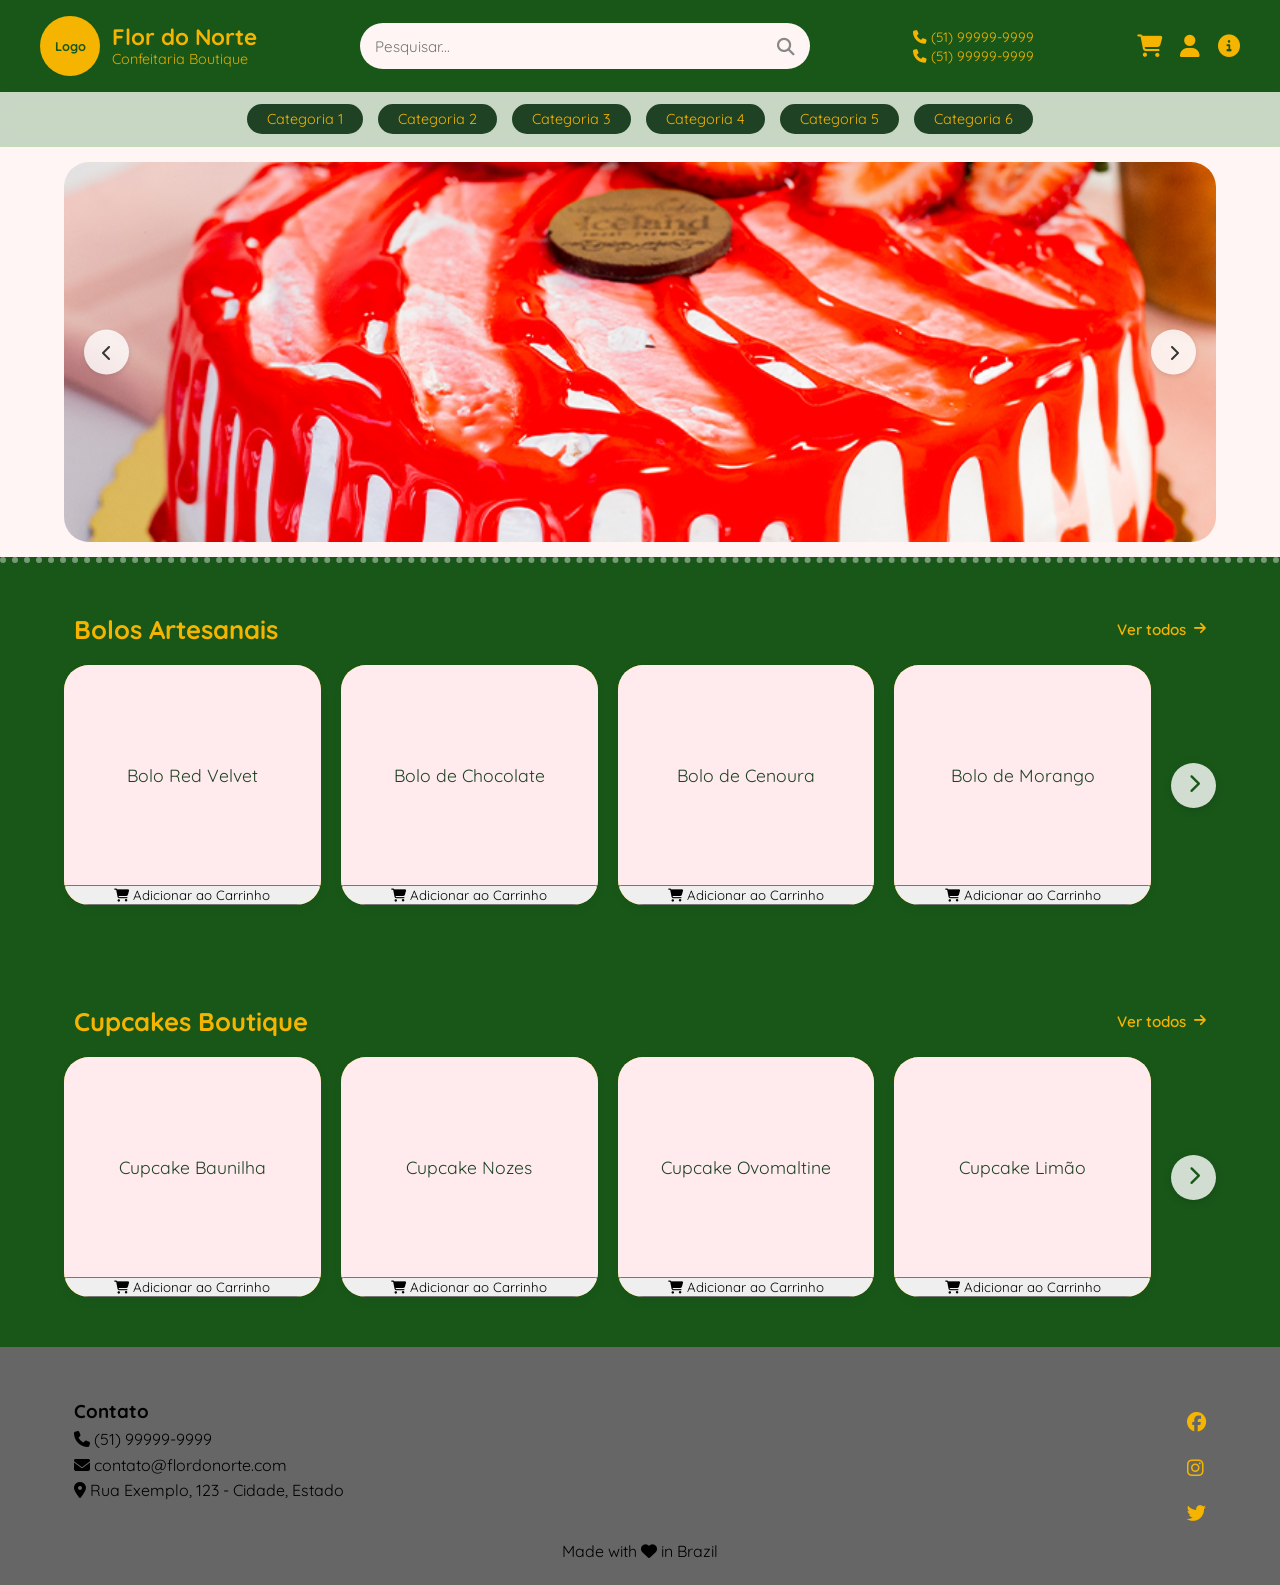
==== index.html @ acdafcfc "Updated main" ====
<!DOCTYPE html>
<html lang="pt-BR">

<head>
    <meta charset="UTF-8">
    <meta http-equiv="X-UA-Compatible" content="IE=edge">
    <meta name="viewport" content="width=device-width, initial-scale=1.0">
    <title>Flor do Norte - Confeitaria Boutique</title>
    <link rel="stylesheet" href="css/newStyles.css">
    <link rel="preconnect" href="https://fonts.googleapis.com">
    <link rel="preconnect" href="https://fonts.gstatic.com" crossorigin>
    <link href="https://fonts.googleapis.com/css2?family=Quicksand:wght@400;600;700&display=swap" rel="stylesheet">
    <link rel="stylesheet" href="https://cdnjs.cloudflare.com/ajax/libs/font-awesome/6.4.0/css/all.min.css">
</head>

<body>
    <header class="header">
        <div class="mainHeader">
            <div class="headerContainer">
                <div class="headerLogoAndText">
                    <a href="index.html">
                        <div class="logoPlaceholder">Logo</div>
                        <div class="brandName">
                            <h2>Flor do Norte</h2>
                            <h4>Confeitaria Boutique</h4>
                        </div>
                    </a>
                </div>

                <div class="searchBarArea">
                    <input type="text" placeholder="Pesquisar..." class="searchInput">
                    <button class="searchButton"><i class="fa-solid fa-magnifying-glass"></i></button>
                </div>

                <div class="addressInfo">
                    <span><i class="fa-solid fa-phone"></i> (51) 99999-9999</span>
                    <span><i class="fa-solid fa-phone"></i> (51) 99999-9999</span>
                </div>

                <div class="sideLinks">
                    <div class="dropdown-wrapper">
                        <a href="carrinho.html" class="dropdown-trigger" title="Carrinho">
                            <i class="fa-solid fa-cart-shopping"></i>
                        </a>
                        <div class="dropdown-content cart-dropdown">
                            <div class="dropdown-header">Itens Recentes</div>
                            <ul class="cart-preview-list">
                                <li class="cart-preview-item">
                                    <div class="item-img-placeholder"></div>
                                    <div class="item-info">
                                        <span class="item-name">Bolo Red Velvet</span>
                                        <span class="item-qty">1x R$ 45,00</span>
                                    </div>
                                </li>
                                <li class="cart-preview-item">
                                    <div class="item-img-placeholder"></div>
                                    <div class="item-info">
                                        <span class="item-name">Cupcake Baunilha</span>
                                        <span class="item-qty">2x R$ 12,00</span>
                                    </div>
                                </li>
                            </ul>
                            <a href="carrinho.html" class="dropdown-btn" id="cart-visualize">Visualizar carrinho ></a>
                        </div>
                    </div>

                    <div class="dropdown-wrapper">
                        <a href="#" class="dropdown-trigger" title="Minha Conta">
                            <i class="fa-solid fa-user"></i>
                        </a>
                        <div class="dropdown-content login-dropdown">
                            <form class="login-preview-form" onsubmit="event.preventDefault();">
                                <div class="form-group">
                                    <input type="email" placeholder="E-mail" class="dropdown-input">
                                </div>
                                <div class="form-group">
                                    <input type="password" placeholder="Senha" class="dropdown-input">
                                </div>
                                <button type="submit" class="dropdown-btn">Entrar</button>
                            </form>
                            <div class="dropdown-divider"></div>
                            <a href="cadastro.html" class="register-link" id="register-btn">Não tem conta?
                                Cadastre-se</a>
                        </div>
                    </div>

                    <div class="dropdown-wrapper">
                        <a href="sobre.html" title="Sobre Nós"><i class="fa-solid fa-circle-info"></i></a>
                    </div>
                </div>
            </div>
        </div>

    </header>

    <nav class="subHeader">
        <a href="#bolos">Categoria 1</a>
        <a href="#cupcakes">Categoria 2</a>
        <a href="#">Categoria 3</a>
        <a href="#">Categoria 4</a>
        <a href="#">Categoria 5</a>
        <a href="#">Categoria 6</a>
    </nav>

    <main class="main">
        <section class="carouselSection">
            <div class="carouselContainer">
                <button class="carouselBtn prevBtn" id="prevBtn"><i class="fa-solid fa-chevron-left"></i></button>
                <button class="carouselBtn nextBtn" id="nextBtn"><i class="fa-solid fa-chevron-right"></i></button>

                <div class="carouselTrack" id="carouselTrack">
                    <div class="carouselSlide">
                        <img src="./images/Carousel/BoloMorango2.jpg" alt="Bolo de morango">
                    </div>

                    <div class="carouselSlide">
                        <img src="./images/Carousel/doces-italianos.jpg.jpg" alt="Bolo de morango">
                    </div>

                    <div class="carouselSlide">
                        <img src="./images/Carousel/docinhos-gourmet.png" alt="Bolo de morango">
                    </div>
                </div>

            </div>
        </section>

        <div class="productsArea">
            <section id="bolos" class="productsSection">
                <div class="sectionTitleArea">
                    <h2 class="sectionTitle">Bolos Artesanais</h2>
                    <a href="produtos.html?categoria=bolos" class="seeAllLink">Ver todos <i class="fa-solid fa-arrow-right"></i></a>
                </div>

                <div class="productsContainer">
                    <div class="productCard">
                        <div class="productImagePlaceholder">Bolo Red Velvet</div>
                        <button class="btnAddToCart" data-id="bolo-red-velvet" data-name="Bolo Red Velvet"
                            data-price="85.00" data-description="Bolo de red velvet com cobertura de chantilly"><i
                                class="fa-solid fa-cart-shopping"></i> Adicionar ao Carrinho</button>
                    </div>
                    <div class="productCard">
                        <div class="productImagePlaceholder">Bolo de Chocolate</div>
                        <button class="btnAddToCart" data-id="bolo-chocolate" data-name="Bolo de Chocolate"
                            data-price="75.00" data-description="Bolo de chocolate com recheio de ganache"><i
                                class="fa-solid fa-cart-shopping"></i> Adicionar ao Carrinho</button>
                    </div>
                    <div class="productCard">
                        <div class="productImagePlaceholder">Bolo de Cenoura</div>
                        <button class="btnAddToCart" data-id="bolo-cenoura" data-name="Bolo de Cenoura"
                            data-price="65.00" data-description="Bolo de cenoura com cobertura de cream cheese"><i
                                class="fa-solid fa-cart-shopping"></i> Adicionar ao Carrinho</button>
                    </div>
                    <div class="productCard">
                        <div class="productImagePlaceholder">Bolo de Morango</div>
                        <button class="btnAddToCart" data-id="bolo-morango" data-name="Bolo de Morango"
                            data-price="80.00" data-description="Bolo de morango com recheio de creme de morango"><i
                                class="fa-solid fa-cart-shopping"></i> Adicionar ao Carrinho</button>
                    </div>
                    <button class="vitrineNextBtn"><i class="fa-solid fa-chevron-right"></i></button>
                </div>
            </section>

            <section id="cupcakes" class="productsSection">
                <div class="sectionTitleArea">
                    <h2 class="sectionTitle">Cupcakes Boutique</h2>
                    <a href="produtos.html?categoria=cupcakes" class="seeAllLink">Ver todos <i class="fa-solid fa-arrow-right"></i></a>
                </div>

                <div class="productsContainer">
                    <div class="productCard">
                        <div class="productImagePlaceholder">Cupcake Baunilha</div>
                        <button class="btnAddToCart" data-id="cupcake-baunilha" data-name="Cupcake Baunilha"
                            data-price="12.00" data-description="Cupcake de baunilha com cobertura de chantilly"><i
                                class="fa-solid fa-cart-shopping"></i> Adicionar ao Carrinho</button>
                    </div>
                    <div class="productCard">
                        <div class="productImagePlaceholder">Cupcake Nozes</div>
                        <button class="btnAddToCart" data-id="cupcake-nozes" data-name="Cupcake Nozes"
                            data-price="15.00" data-description="Cupcake de nozes com recheio de creme"><i
                                class="fa-solid fa-cart-shopping"></i> Adicionar ao Carrinho</button>
                    </div>
                    <div class="productCard">
                        <div class="productImagePlaceholder">Cupcake Ovomaltine</div>
                        <button class="btnAddToCart" data-id="cupcake-ovomaltine" data-name="Cupcake Ovomaltine"
                            data-price="14.00" data-description="Cupcake de ovomaltine com cobertura de chocolate"><i
                                class="fa-solid fa-cart-shopping"></i> Adicionar ao Carrinho</button>
                    </div>
                    <div class="productCard">
                        <div class="productImagePlaceholder">Cupcake Limão</div>
                        <button class="btnAddToCart" data-id="cupcake-limao" data-name="Cupcake Limão"
                            data-price="13.00" data-description="Cupcake de limão com recheio de creme de limão"><i
                                class="fa-solid fa-cart-shopping"></i> Adicionar ao Carrinho</button>
                    </div>
                    <button class="vitrineNextBtn"><i class="fa-solid fa-chevron-right"></i></button>
                </div>
            </section>
        </div>
    </main>

    <footer class="footer">
        <div class="footerContainer">
            <div class="footerSection">
                <div>
                    <h3>Contato</h3>
                    <p><i class="fa-solid fa-phone"></i> (51) 99999-9999</p>
                    <p><i class="fa-solid fa-envelope"></i> contato@flordonorte.com</p>
                    <p><i class="fa-solid fa-location-dot"></i> Rua Exemplo, 123 - Cidade, Estado</p>
                </div>
                <div class="socialMediaIcons">
                    <a href="#"><i class="fa-brands fa-facebook"></i></a>
                    <a href="#"><i class="fa-brands fa-instagram"></i></a>
                    <a href="#"><i class="fa-brands fa-twitter"></i></a>
                </div>
            </div>
            <p style="text-align: center;">Made with <i class="fa-solid fa-heart"></i> in Brazil</p>
    </footer>

    <script src="js/script.js"></script>
</body>

</html>
---- css/newStyles.css ----
:root {
    --main-color: rgb(25, 87, 25);          /* Cor principal */
    --sub-menu-color: rgb(30, 66, 35);      /* Tom dos botões de categoria */
    --bg-light: rgb(255, 245, 245);            /* Fundo da página */
    --text-color: rgb(245, 180, 0);
    --placeholder-bg: rgb(255, 235, 238);
}

* {
    margin: 0;
    padding: 0;
    box-sizing: border-box;
    font-family: 'Quicksand', sans-serif;
}

html{
    scroll-behavior: smooth;
}

body {
    background-color: var(--bg-light);
}

a{
    text-decoration: none;
}

/* HEADER STYLES */
.mainHeader {
    background: var(--main-color);
    padding: 1rem 2rem;
    width: 100%;
    display: flex;
    justify-content: center;
}

.headerContainer {
    width: 100%;
    max-width: 1200px;
    display: flex;
    align-items: center;
    justify-content: space-between;
    flex-wrap: wrap;
    gap: 15px;
}

.headerLogoAndText a {
    text-decoration: none;
    color: var(--text-color);
    display: flex;
    align-items: center;
    gap: 12px;
}

.logoPlaceholder {
    height: 60px;
    width: 60px;
    background: var(--text-color);
    color: var(--main-color);
    border-radius: 50%;
    display: flex;
    align-items: center;
    justify-content: center;
    font-weight: bold;
    font-size: 0.8rem;
}

.brandName h2 {
    font-size: 1.4rem;
    line-height: 1.2;
}

.brandName h4 {
    font-size: 0.9rem;
    font-weight: 400;
    opacity: 0.9;
}

/* STYLED SEARCH BAR */
.searchBarArea {
    display: flex;
    background: var(--bg-light);
    border-radius: 25px;
    padding: 2px 5px 2px 15px;
    align-items: center;
    width: 100%;
    max-width: 450px;
}

.searchInput {
    border: none;
    outline: none;
    width: 100%;
    height: 38px;
    font-size: 0.95rem;
    background: transparent;
}

.searchButton {
    background: none;
    border: none;
    color: #888;
    padding: 10px;
    cursor: pointer;
    font-size: 1.1rem;
    transition: color 0.2s;
}

.searchButton:hover {
    color: var(--main-color);
}

.addressInfo {
    display: flex;
    flex-direction: column;
    color: var(--text-color);
    font-size: 0.85rem;
    gap: 2px;
}

.sideLinks {
    display: flex;
    gap: 18px;
    align-items: center;
}

.sideLinks a {
    color: var(--text-color);
    font-size: 1.4rem;
    transition: color 0.2s;
}

.sideLinks a:hover {
    color: var(--placeholder-bg);
}

/* CONFIGURAÇÕES DO DROPDOWN */
.dropdown-wrapper {
    position: relative;
    display: inline-block;
}

.dropdown-content {
    display: none;
    position: absolute;
    top: 100%;
    right: 0;
    background: rgba(245, 180, 0, 0.7);
    border-bottom: 1px solid rgb(255, 236, 183);
    border-radius: 16px;
    box-shadow: 0 4px 10px rgba(0,0,0,0.1);
    padding: 15px;
    width: 300px;
    z-index: 1000;
    margin-top: 10px;
    animation: fadeInDropdown 0.2s ease-in-out;
    backdrop-filter: blur(5px);
}

.dropdown-content::before {
    content: "";
    position: absolute;
    top: -15px;
    left: 0;
    width: 100%;
    height: 15px;
    border-width: 5px;
    border-color: transparent;
}

.dropdown-wrapper:hover .dropdown-content {
    display: block;
}

.dropdown-header {
    font-size: 0.85rem;
    color: #666;
    margin-bottom: 10px;
    font-weight: 600;
}

.dropdown-divider {
    height: 1px;
    background: #eee;
    margin: 12px 0;
}

/* DROPDOWN STYLES */

.cart-preview-list {
    list-style: none;
    display: flex;
    flex-direction: column;
    gap: 12px;
    margin-bottom: 10px;
    max-height: 200px;
    overflow-y: auto;
    padding-right: 5px;
}

.cart-preview-item {
    display: flex;
    gap: 10px;
    align-items: center;
}

.item-image-placeholder {
    width: 50px;
    height: 50px;
    background: var(--placeholder-bg);
    border-radius: 8px;
}

.item-info {
    display: flex;
    flex-direction: column;
    gap: 4px;
}

.item-name {
    font-size: 0.9rem;
    color: #333;
    font-weight: 500;
}

.item-qty {
    font-size: 0.8rem;
    color: var(--sub-menu-color);
}

/* DROPDOWN FORM STYLES */

.login-preview-form {
    display: flex;
    flex-direction: column;
    gap: 12px;
}

.dropdown-input {
    width: 100%;
    padding: 8px 12px;
    border: 1px solid #ddd;
    border-radius: 8px;
    font-size: 0.9rem;
    outline: none;
    transition: border-color 0.2s;
}

.dropdown-input:focus {
    border-color: var(--main-color);
}

.register-link {
    display: block;
    text-align: center;
    font-size: 0.85rem;
    color: var(--main-color);
    text-decoration: none;
    transition: color 0.2s;
}

.register-link:hover {
    text-decoration: underline;
}

/* BOTÕES PADRÃO DOS DROPDOWNS */
.dropdown-btn {
    display: block;
    width: 100%;
    background-color: var(--main-color);
    color: var(--placeholder-bg);
    text-align: center;
    padding: 10px;
    border-radius: 10px;
    text-decoration: none;
    font-size: 0.85rem;
    border: none;
    cursor: pointer;
    transition: background-color 0.2s;
}

#register-btn {
    color: var(--main-color);
    border: 2px solid var(--main-color);
    border-radius: 10px;
    background: transparent;
    font-size: 0.85rem;
}

#cart-visualize {
    background-color: transparent;
    color: var(--main-color);
    border: 2px solid var(--main-color);
    border-radius: 10px;
    font-size: 0.85rem;
}

.dropdown-btn:hover {
    background-color: var(--sub-menu-color);
    color: var(--text-color);
    text-decoration: underline;
}

/* Animação suave de surgimento */
@keyframes fadeInDropdown {
    from {
        opacity: 0;
        transform: translateY(-10px);
    }
    to {
        opacity: 1;
        transform: translateY(0);
    }
}

/* SUBHEADER */
.subHeader {
    position: sticky;
    top: 0;
    z-index: 100;
    width: 100%;
    display: flex;
    justify-content: center;
    gap: 15px;
    padding: 12px 10px;
    flex-wrap: wrap;
    background: rgba(74, 143, 83, 0.3);
    backdrop-filter: blur(5px);
    border-bottom: 1px solid rgba(189, 243, 139, 0.2);
}

.subHeader a {
    background: var(--sub-menu-color);
    color: var(--text-color);
    text-decoration: none;
    padding: 6px 20px;
    border-radius: 20px;
    font-size: 0.9rem;
    transition: opacity 0.2s;
}

.subHeader a:hover {
    opacity: 0.9;
}

/*  CARROSSEL / BANNER PRINCIPAL */
.carouselSection {
    padding: 15px 0;
    display: flex;
    justify-content: center;
}

.carouselContainer {
    width: 90%;
    max-width: 1200px;
    height: 380px; 
    border-radius: 25px; 
    position: relative;
    overflow: hidden;
}

.carouselTrack {
    display: flex;
    width: 100%;
    height: 100%;
    transition: transform 0.4s ease-in;
}

.carouselSlide {
    flex: 0 0 100%;
    width: 100%;
    height: 100%;
}

.carouselSlide img{
    width: 100%;
    height: 100%;
    object-fit: cover;
}

.slidePlaceholder{
    width: 100%;
    height: 100%;
    display: flex;
    align-items: center;
    justify-content: center;
    color: white;
    font-size: 1.5rem;
    text-align: center;
    padding: 20px;
}

/* BOTÕES DO CARROSSEL */
.carouselBtn {
    position: absolute;
    top: 50%;
    transform: translateY(-50%);
    background: rgba(255, 255, 255, 0.8);
    border: none;
    width: 45px;
    height: 45px;
    border-radius: 50%;
    cursor: pointer;
    display: flex;
    align-items: center;
    justify-content: center;
    color: #333;
    font-size: 1rem;
    box-shadow: 0 2px 5px rgba(0,0,0,0.1);
    z-index: 10;
    transition: transform 0.2s, background 0.2s;
}

.carouselBtn:hover{
    background: rgba(255, 255, 255, 1);
}

.prevBtn { left: 20px; }
.nextBtn { right: 20px; }

/* VITRINE DE PRODUTOS */
.productsArea {
    background: var(--main-color);
    border-top: 6px dotted rgba(255, 255, 255, 0.4);
}

.productsSection {
    padding: 30px 0 50px 0;
    width: 100%;
    display: flex;
    flex-direction: column;
    align-items: center;
    justify-content: center;
    margin-top: 20px;
}

.sectionTitleArea {
    width: 90%;
    max-width: 1200px;
    display: flex;
    justify-content: space-between;
    align-items: center;
    margin-bottom: 20px;
    padding: 0 10px;
}

.sectionTitle {
    color: var(--text-color);
    font-size: 1.6rem;
    font-weight: 700;
}

.seeAllLink {
    color: var(--text-color);
    text-decoration: none;
    font-size: 0.95rem;
    display: flex;
    align-items: center;
    gap: 8px;
    font-weight: 600;
    transition: opacity 0.2s, transform 0.2s;
}

.seeAllLink i {
    font-size: 0.85rem;
}

.seeAllLink:hover {
    opacity: 0.85;
    transform: translateX(3px);
}

.productsContainer {
    width: 90%;
    max-width: 1200px;
    display: flex;
    align-items: center;
    gap: 20px;
    position: relative;
    flex-wrap: wrap;
}

.productCard {
    background: var(--text-color);
    flex: 1;
    min-width: 220px;
    max-width: 260px;
    height: 240px;
    border-radius: 25px;
    overflow: hidden;
    box-shadow: 0 4px 10px rgba(0,0,0,0.05);
    display: flex;
    flex-direction: column;
}

.productImagePlaceholder {
    width: 100%;
    height: 100%;
    background: var(--placeholder-bg);
    display: flex;
    align-items: center;
    justify-content: center;
    color: var(--sub-menu-color);
    font-size: 1.1rem;
}

/* Botão de navegação lateral da vitrine */
.vitrineNextBtn {
    background: rgba(255, 255, 255, 0.8);
    border: none;
    width: 45px;
    height: 45px;
    border-radius: 50%;
    cursor: pointer;
    color: var(--main-color);
    font-size: 1.2rem;
    box-shadow: 0 2px 8px rgba(0,0,0,0.15);
    display: flex;
    align-items: center;
    justify-content: center;
    transition: transform 0.2s;
}

.vitrineNextBtn:hover {
    transform: translateX(3px);
}

/* FOOTER */
.footer {
    background: #666;
    display: flex;
    justify-content: center;
}

.footerContainer {
    width: 90%;
    max-width: 1200px;
    margin: 40px auto 20px auto;
    line-height: 1.6;
    flex-wrap: wrap;
}

.footerSection {
    display: flex;
    flex-direction: row;
    min-width: 250px;
    margin: 10px;
    justify-content: space-between;
}

.socialMediaIcons {
    display: flex;
    flex-direction: column;
    gap: 15px;
    margin-top: 10px;
}

.socialMediaIcons a {
    color: var(--text-color);
    font-size: 1.2rem;
    transition: color 0.2s;
}

/* Responsividade Avançada e Otimizada */
@media (max-width: 768px) {
    /* Header & Navbar */
    .headerContainer {
        justify-content: center;
        gap: 10px;
    }
    .searchBarArea {
        order: 3; /* Move a barra de busca para baixo dos logos no mobile */
        max-width: 100%;
    }
    .sideLinks {
        width: 100%;
        justify-content: space-around;
        margin-top: 10px;
    }
    .carouselContainer {
        height: 220px;
    }

    /* Vitrine de Produtos */
    .productsContainer {
        justify-content: center;
    }
    .vitrineNextBtn {
        display: none;
    }

    /* --- Responsividade do Carrinho --- */
    .cartContainerMain {
        width: 95%;
        margin: 20px auto;
    }
    
    .cartMainTitle {
        font-size: 1.6rem;
        text-align: center;
        margin-bottom: 20px;
    }

    .cartItemRow {
        flex-direction: column;
        align-items: center; /* Centraliza o item no mobile para melhor leitura */
        text-align: center;
        padding: 20px;
        background: #fff; /* Cria um efeito de card para cada item */
        border-radius: 16px;
        margin-bottom: 15px;
        box-shadow: 0 2px 8px rgba(0,0,0,0.02);
    }

    .cartItemDetails {
        width: 100%;
    }

    .cartItemActions {
        width: 100%;
        margin-top: 15px;
        border-top: 1px dashed #ddd;
        padding-top: 15px;
        flex-direction: row;
        justify-content: space-between;
        align-items: center;
    }

    .cartItemTotalPrice {
        text-align: center;
        min-width: unset;
    }
    
    /* Ajuste do layout de duas colunas do carrinho para virar uma única coluna */
    .cartContentWrapper {
        flex-direction: column;
        gap: 20px;
    }
    
    .cartItemsSection, 
    .cartSummaryAside {
        width: 100%;
    }

    /* Footer responsivo */
    .footerSection {
        flex-direction: column;
        align-items: center;
        text-align: center;
        gap: 15px;
    }

    .socialMediaIcons {
        flex-direction: row;
        justify-content: center;
    }
}

/* Pequeno ajuste extra para telas muito pequenas (smartphones compactos) */
@media (max-width: 480px) {
    .cartItemActions {
        flex-direction: column;
        gap: 12px;
    }
    .cartItemTotalPrice {
        text-align: center;
        width: 100%;
    }
}

/* CADASTRO */
.mainContent {
    display: flex;
    justify-content: center;
    padding: 40px 20px;
    width: 100%;
    background: var(--bg-light);
}

.contentContainer {
    width: 100%;
    max-width: 1200px;
    display: flex;
    flex-direction: column;
    justify-content: center;
    flex-wrap: wrap;
    align-items: center;
}

.registrationForm {
    background: rgba(74, 143, 83, 0.3);
    backdrop-filter: blur(10px);
    border-bottom: 1px solid rgba(189, 243, 139, 0.2);
    padding: 20px;
    border-radius: 10px;
    box-shadow: 0 4px 10px rgba(0,0,0,0.1);
    width: 100%;
    max-width: 800px;
}

.formGroup {
    margin-bottom: 15px;
}

.formGroup label {
    display: block;
    margin-bottom: 5px;
    color: var(--main-color);
    font-weight: 600;
}

.formGroup input {
    width: 100%;
    padding: 10px;
    border: 1px solid #ccc;
    border-radius: 5px;
    font-size: 1rem;
}

.formGroup input:focus {
    border-color: var(--main-color);
    outline: none;
}

.registerButton {
    background: var(--main-color);
    color: var(--text-color);
    border: none;
    padding: 12px 20px;
    border-radius: 5px;
    cursor: pointer;
    font-size: 1rem;
    font-weight: 600;
    transition: background 0.2s;
    margin: auto;
    display: block;
}

.registerButton:hover {
    background: var(--sub-menu-color);
}

/* --- CONFIGURAÇÕES GERAIS DO LAYOUT DO CARRINHO --- */
.cartContainerMain {
    width: 90%;
    max-width: 1200px;
    min-height: 80vh;
    height: auto !important;
    margin: 40px auto;
}

.cartMainTitle {
    font-size: 2rem;
    color: #333;
    margin-bottom: 30px;
    font-weight: 700;
}

.cartContentWrapper {
    display: flex;
    gap: 30px;
    align-items: flex-start;
    flex-wrap: wrap; /* Garante que caia para uma coluna no mobile */
}

/* --- COLUNA ESQUERDA: LISTA --- */
.cartItemsSection {
    flex: 2;
    min-width: 320px;
}

.cartItemList {
    display: flex;
    flex-direction: column;
    width: 100%;
    height: auto;
}

.cartActionHeader {
    display: flex;
    justify-content: space-between;
    align-items: center;
    padding-bottom: 15px;
    border-bottom: 2px solid #eee;
    color: #666;
    font-weight: 600;
}

.btnClearCart {
    background: none;
    border: none;
    color: var(--sub-menu-color);
    cursor: pointer;
    font-size: 0.95rem;
    font-weight: 600;
    display: flex;
    align-items: center;
    gap: 6px;
    transition: opacity 0.2s;
}

.btnClearCart:hover {
    opacity: 0.7;
}

/* Linha de cada item */
.cartItemRow {
    display: flex;
    align-items: center;
    gap: 20px;
    padding: 25px 0;
    border-bottom: 1px solid #eee;
    flex-wrap: wrap;
}

.cartItemImgPlaceholder {
    width: 90px;
    height: 90px;
    background-color: var(--placeholder-bg);
    color: var(--sub-menu-color);
    border-radius: 16px;
    display: flex;
    align-items: center;
    justify-content: center;
    font-size: 0.85rem;
    font-weight: 600;
}

.cartItemDetails {
    flex: 2;
    min-width: 200px;
}

.cartItemTitle {
    font-size: 1.2rem;
    color: #333;
    margin-bottom: 6px;
}

.cartItemDesc {
    font-size: 0.9rem;
    color: #777;
    font-weight: 400;
    margin-bottom: 8px;
    line-height: 1.4;
}

.cartItemUnitPrice {
    font-size: 0.85rem;
    color: #999;
}

/* Área de ações e inputs na direita da linha */
.cartItemActions {
    display: flex;
    align-items: center;
    gap: 25px;
    justify-content: space-between;
    min-width: 220px;
}

.quantityControl {
    display: flex;
    align-items: center;
    gap: 8px;
    color: #555;
}

.qtyInput {
    width: 60px;
    padding: 6px 4px 6px 10px;
    border: 1px solid #ddd;
    border-radius: 8px;
    outline: none;
    font-size: 0.95rem;
    color: #333;
}

.cartItemTotalPrice {
    font-size: 1.2rem;
    color: #333;
    font-weight: 700;
    min-width: 90px;
    text-align: right;
}

.btnRemoveItem {
    background: none;
    border: none;
    color: #bbb;
    font-size: 1.3rem;
    cursor: pointer;
    transition: color 0.2s;
}

.btnRemoveItem:hover {
    color: var(--sub-menu-color);
}

.cartBackToShop {
    margin-top: 25px;
    transition: transform 0.2s;
}

.cartBackToShop a {
    color: var(--sub-menu-color);
    text-decoration: none;
    font-weight: 600;
    font-size: 0.95rem;
}

.cartBackToShop:hover {
    transform: translateX(-5px);
}

/* --- COLUNA DIREITA: RESUMO --- */
.cartSummaryAside {
    flex: 1;
    min-width: 300px;
}

.summaryBox {
    background-color: #fff;
    border: 1px solid #eee;
    border-radius: 25px;
    padding: 30px;
    box-shadow: 0 4px 15px rgba(0,0,0,0.02);
}

.summaryBox h2 {
    font-size: 1.4rem;
    color: #333;
    margin-bottom: 20px;
}

.summaryRow {
    display: flex;
    justify-content: space-between;
    margin-bottom: 15px;
    color: #666;
    font-size: 0.95rem;
}

.freeShippingText {
    color: #2e7d32; /* Verde para destacar gratuidade */
    font-weight: 700;
}

.summaryDivider {
    height: 1px;
    background-color: #eee;
    margin: 20px 0;
}

.totalRow {
    margin-bottom: 25px;
}

.totalRow span {
    font-size: 1.2rem;
    color: #333;
    font-weight: 700;
}

.summaryBox .finalPrice {
    font-size: 1.6rem;
    color: var(--sub-menu-color);
}

/* Botão de Finalizar */
.btnProceedCheckout {
    display: flex;
    align-items: center;
    justify-content: center;
    gap: 10px;
    width: 100%;
    background-color: var(--main-color);
    color: var(--text-color);
    border: none;
    padding: 15px;
    border-radius: 15px;
    font-size: 1.1rem;
    font-weight: 700;
    cursor: pointer;
    box-shadow: 0 4px 12px rgba(243, 139, 139, 0.3);
    transition: background-color 0.2s, transform 0.2s;
}

.btnProceedCheckout:hover {
    background-color: var(--sub-menu-color);
    transform: translateY(-2px);
    color: var(--placeholder-bg);
}

/* Responsividade Básica */
@media (max-width: 768px) {
    .cartItemRow {
        flex-direction: column;
        align-items: flex-start;
    }
    .cartItemActions {
        width: 100%;
        margin-top: 15px;
        border-top: 1px dashed #eee;
        padding-top: 15px;
    }
    .cartItemTotalPrice {
        text-align: left;
    }
}

/* SOBRE */
.sobreMain {
    padding: 80px 20px;
}

.sobreContainer {
    max-width: 800px;
    margin: 0 auto;
}

.sobreContainer h1 {
    font-size: 2rem;
    color: #333;
    margin-bottom: 20px;
}

.sobreContainer p {
    font-size: 1.1rem;
    color: #666;
    line-height: 1.6;
    margin-bottom: 20px;
}
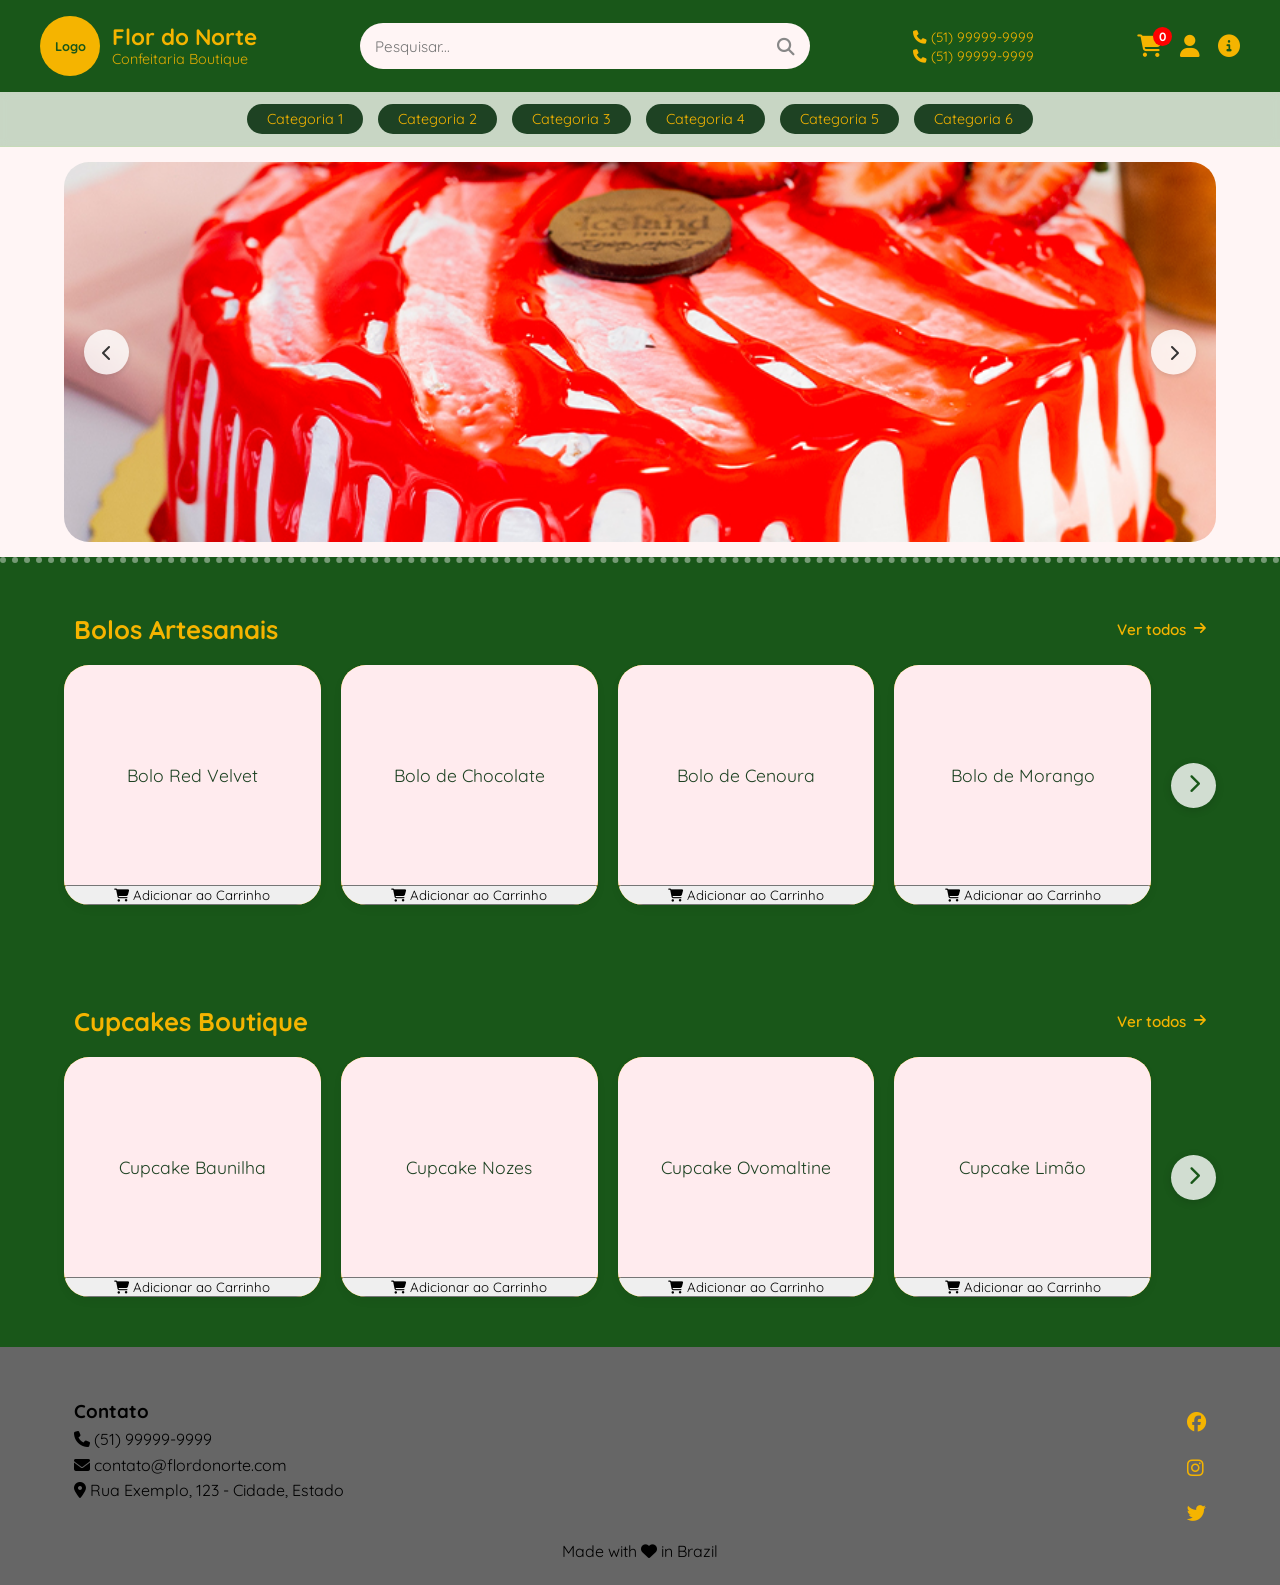
==== commit 9bfecb7d: "main files" ====
--- a/index.html
+++ b/index.html
@@ -14,6 +14,10 @@
 </head>
 
 <body>
+    <div class="toast" id="toast">
+        <p class="toastMessage" id="toastMessage"></p>
+    </div>
+
     <header class="header">
         <div class="mainHeader">
             <div class="headerContainer">
@@ -39,8 +43,9 @@
 
                 <div class="sideLinks">
                     <div class="dropdown-wrapper">
-                        <a href="carrinho.html" class="dropdown-trigger" title="Carrinho">
+                        <a href="carrinho.html" class="dropdown-trigger" title="Carrinho" style="position: relative;">
                             <i class="fa-solid fa-cart-shopping"></i>
+                            <span class="cartBadge">0</span>
                         </a>
                         <div class="dropdown-content cart-dropdown">
                             <div class="dropdown-header">Itens Recentes</div>
--- a/css/newStyles.css
+++ b/css/newStyles.css
@@ -23,6 +23,29 @@
 
 a{
     text-decoration: none;
+}
+
+/* TOAST NOTIFICATION */
+.toast {
+    position: fixed;
+    bottom: 20px;
+    left: 50%;
+    transform: translateX(-50%);
+    background-color: rgba(0, 0, 0, 0.7);
+    backdrop-filter: blur(5px);
+    color: #fff;
+    padding: 12px 20px;
+    border-radius: 25px;
+    font-size: 0.95rem;
+    opacity: 0;
+    visibility: hidden;
+    transition: opacity 0.3s ease, visibility 0.3s ease;
+    z-index: 10000;
+}
+
+.toast.show {
+    opacity: 1;
+    visibility: visible;
 }
 
 /* HEADER STYLES */
@@ -228,6 +251,18 @@
     color: var(--sub-menu-color);
 }
 
+.cartBadge {
+    position: absolute;
+    top: -5px;
+    right: -10px;
+    background-color: red;
+    color: white;
+    border-radius: 50%;
+    padding: 2px 6px;
+    font-size: 0.75rem;
+    font-weight: 700;
+}
+
 /* DROPDOWN FORM STYLES */
 
 .login-preview-form {
@@ -491,6 +526,12 @@
     box-shadow: 0 4px 10px rgba(0,0,0,0.05);
     display: flex;
     flex-direction: column;
+    transition: transform 0.3s ease, box-shadow 0.3s ease;
+}
+
+.productCard:hover {
+    transform: translateY(-5px);
+    box-shadow: 0 10px 20px rgba(0,0,0,0.1);
 }
 
 .productImagePlaceholder {
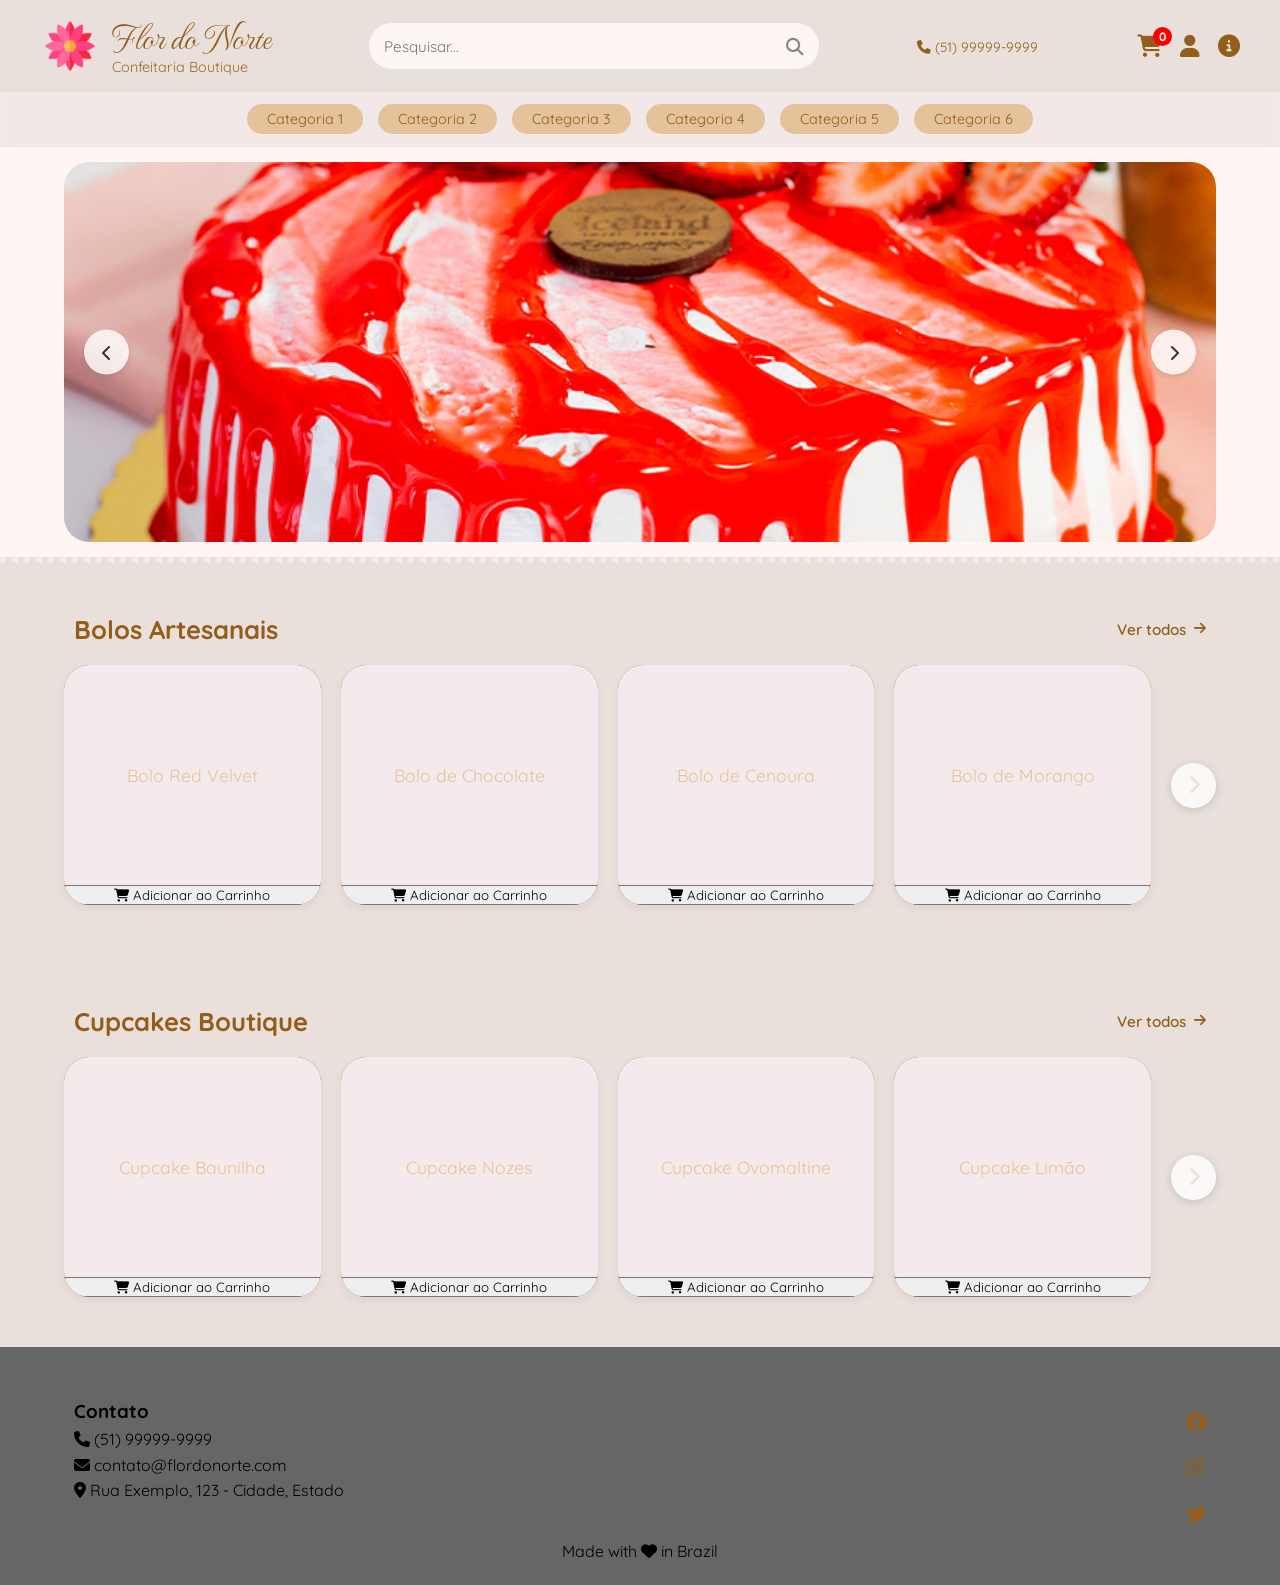
==== commit 1f4829b8: "Main updated" ====
--- a/index.html
+++ b/index.html
@@ -11,6 +11,7 @@
     <link rel="preconnect" href="https://fonts.gstatic.com" crossorigin>
     <link href="https://fonts.googleapis.com/css2?family=Quicksand:wght@400;600;700&display=swap" rel="stylesheet">
     <link rel="stylesheet" href="https://cdnjs.cloudflare.com/ajax/libs/font-awesome/6.4.0/css/all.min.css">
+    <link href="https://fonts.googleapis.com/css2?family=Google+Sans:ital,opsz,wght@0,17..18,400..700;1,17..18,400..700&family=MonteCarlo&display=swap" rel="stylesheet">
 </head>
 
 <body>
@@ -23,7 +24,9 @@
             <div class="headerContainer">
                 <div class="headerLogoAndText">
                     <a href="index.html">
-                        <div class="logoPlaceholder">Logo</div>
+                        <div class="logoPlaceholder">
+                            <img src="./images/Logo/FlorCactoLogo.png" style="width: 50px; height: 50px;" alt="">
+                        </div>
                         <div class="brandName">
                             <h2>Flor do Norte</h2>
                             <h4>Confeitaria Boutique</h4>
@@ -37,8 +40,7 @@
                 </div>
 
                 <div class="addressInfo">
-                    <span><i class="fa-solid fa-phone"></i> (51) 99999-9999</span>
-                    <span><i class="fa-solid fa-phone"></i> (51) 99999-9999</span>
+                    <span><i class="fa-solid fa-phone"></i> (51) 99999-9999</span>  
                 </div>
 
                 <div class="sideLinks">
@@ -85,7 +87,8 @@
                             </form>
                             <div class="dropdown-divider"></div>
                             <a href="cadastro.html" class="register-link" id="register-btn">Não tem conta?
-                                Cadastre-se</a>
+                                Cadastre-se
+                            </a>
                         </div>
                     </div>
 
--- a/css/newStyles.css
+++ b/css/newStyles.css
@@ -1,9 +1,9 @@
 :root {
-    --main-color: rgb(25, 87, 25);          /* Cor principal */
-    --sub-menu-color: rgb(30, 66, 35);      /* Tom dos botões de categoria */
+    --main-color: rgb(233, 224, 220);          /* Cor principal */
+    --sub-menu-color: rgb(228, 195, 154);      /* Tom dos botões de categoria */
     --bg-light: rgb(255, 245, 245);            /* Fundo da página */
-    --text-color: rgb(245, 180, 0);
-    --placeholder-bg: rgb(255, 235, 238);
+    --text-color: rgb(148, 93, 25);
+    --placeholder-bg: rgb(244, 234, 235);
 }
 
 * {
@@ -78,7 +78,6 @@
 .logoPlaceholder {
     height: 60px;
     width: 60px;
-    background: var(--text-color);
     color: var(--main-color);
     border-radius: 50%;
     display: flex;
@@ -89,8 +88,10 @@
 }
 
 .brandName h2 {
-    font-size: 1.4rem;
+    font-size: 2.2rem;
     line-height: 1.2;
+    font-family: 'MonteCarlo', cursive;
+    font-weight: 100;
 }
 
 .brandName h4 {
@@ -168,7 +169,7 @@
     position: absolute;
     top: 100%;
     right: 0;
-    background: rgba(245, 180, 0, 0.7);
+    background: rgba(228, 195, 154, 0.7);
     border-bottom: 1px solid rgb(255, 236, 183);
     border-radius: 16px;
     box-shadow: 0 4px 10px rgba(0,0,0,0.1);
@@ -302,7 +303,7 @@
 .dropdown-btn {
     display: block;
     width: 100%;
-    background-color: var(--main-color);
+    background-color: var(--text-color);
     color: var(--placeholder-bg);
     text-align: center;
     padding: 10px;
@@ -315,7 +316,7 @@
 }
 
 #register-btn {
-    color: var(--main-color);
+    color: var(--text-color);
     border: 2px solid var(--main-color);
     border-radius: 10px;
     background: transparent;
@@ -324,7 +325,7 @@
 
 #cart-visualize {
     background-color: transparent;
-    color: var(--main-color);
+    color: var(--text-color);
     border: 2px solid var(--main-color);
     border-radius: 10px;
     font-size: 0.85rem;
@@ -359,7 +360,7 @@
     gap: 15px;
     padding: 12px 10px;
     flex-wrap: wrap;
-    background: rgba(74, 143, 83, 0.3);
+    background: rgba(216, 203, 203, 0.3);
     backdrop-filter: blur(5px);
     border-bottom: 1px solid rgba(189, 243, 139, 0.2);
 }
@@ -723,13 +724,15 @@
     max-width: 1200px;
     display: flex;
     flex-direction: column;
-    justify-content: center;
+    justify-content: flex-start;
     flex-wrap: wrap;
     align-items: center;
+    height: 100vh;
+    margin: auto;
 }
 
 .registrationForm {
-    background: rgba(74, 143, 83, 0.3);
+    background: rgba(228, 195, 154, 0.3);
     backdrop-filter: blur(10px);
     border-bottom: 1px solid rgba(189, 243, 139, 0.2);
     padding: 20px;
@@ -746,7 +749,7 @@
 .formGroup label {
     display: block;
     margin-bottom: 5px;
-    color: var(--main-color);
+    color: var(--text-color);
     font-weight: 600;
 }
 
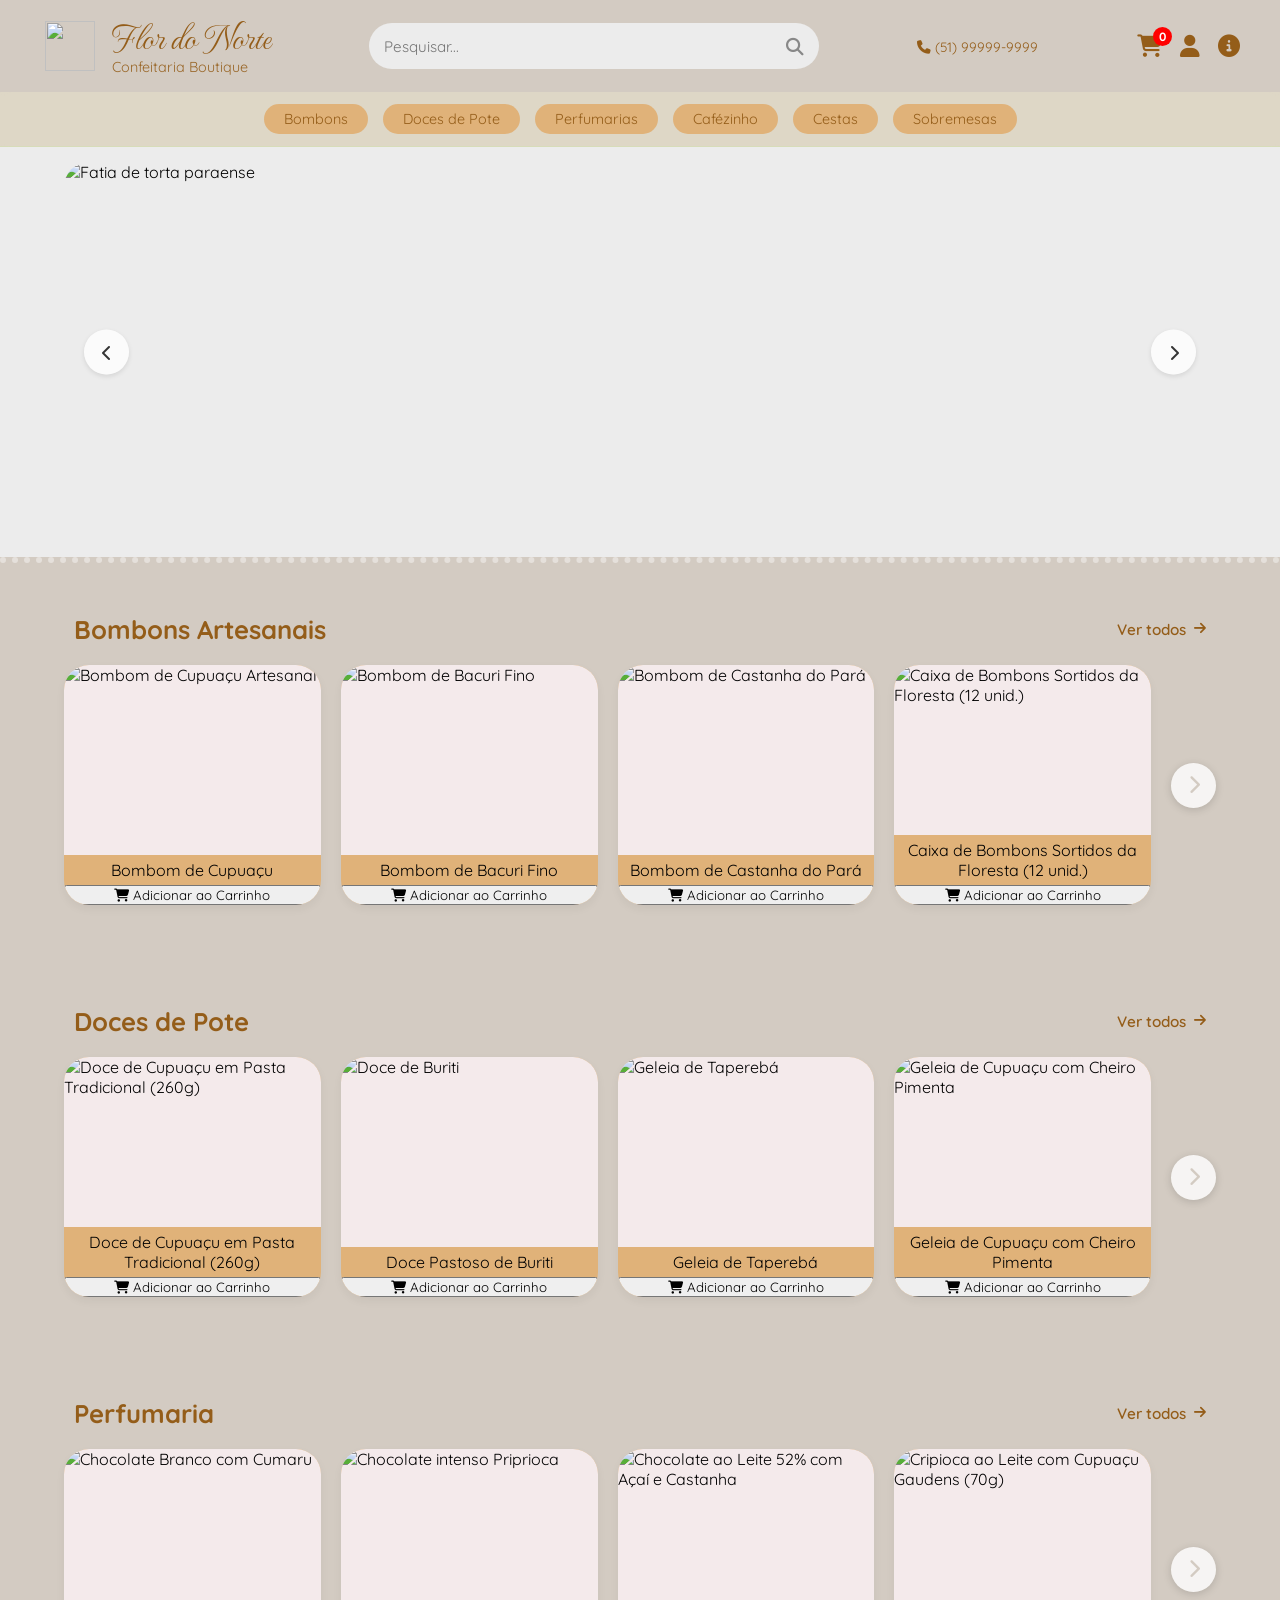
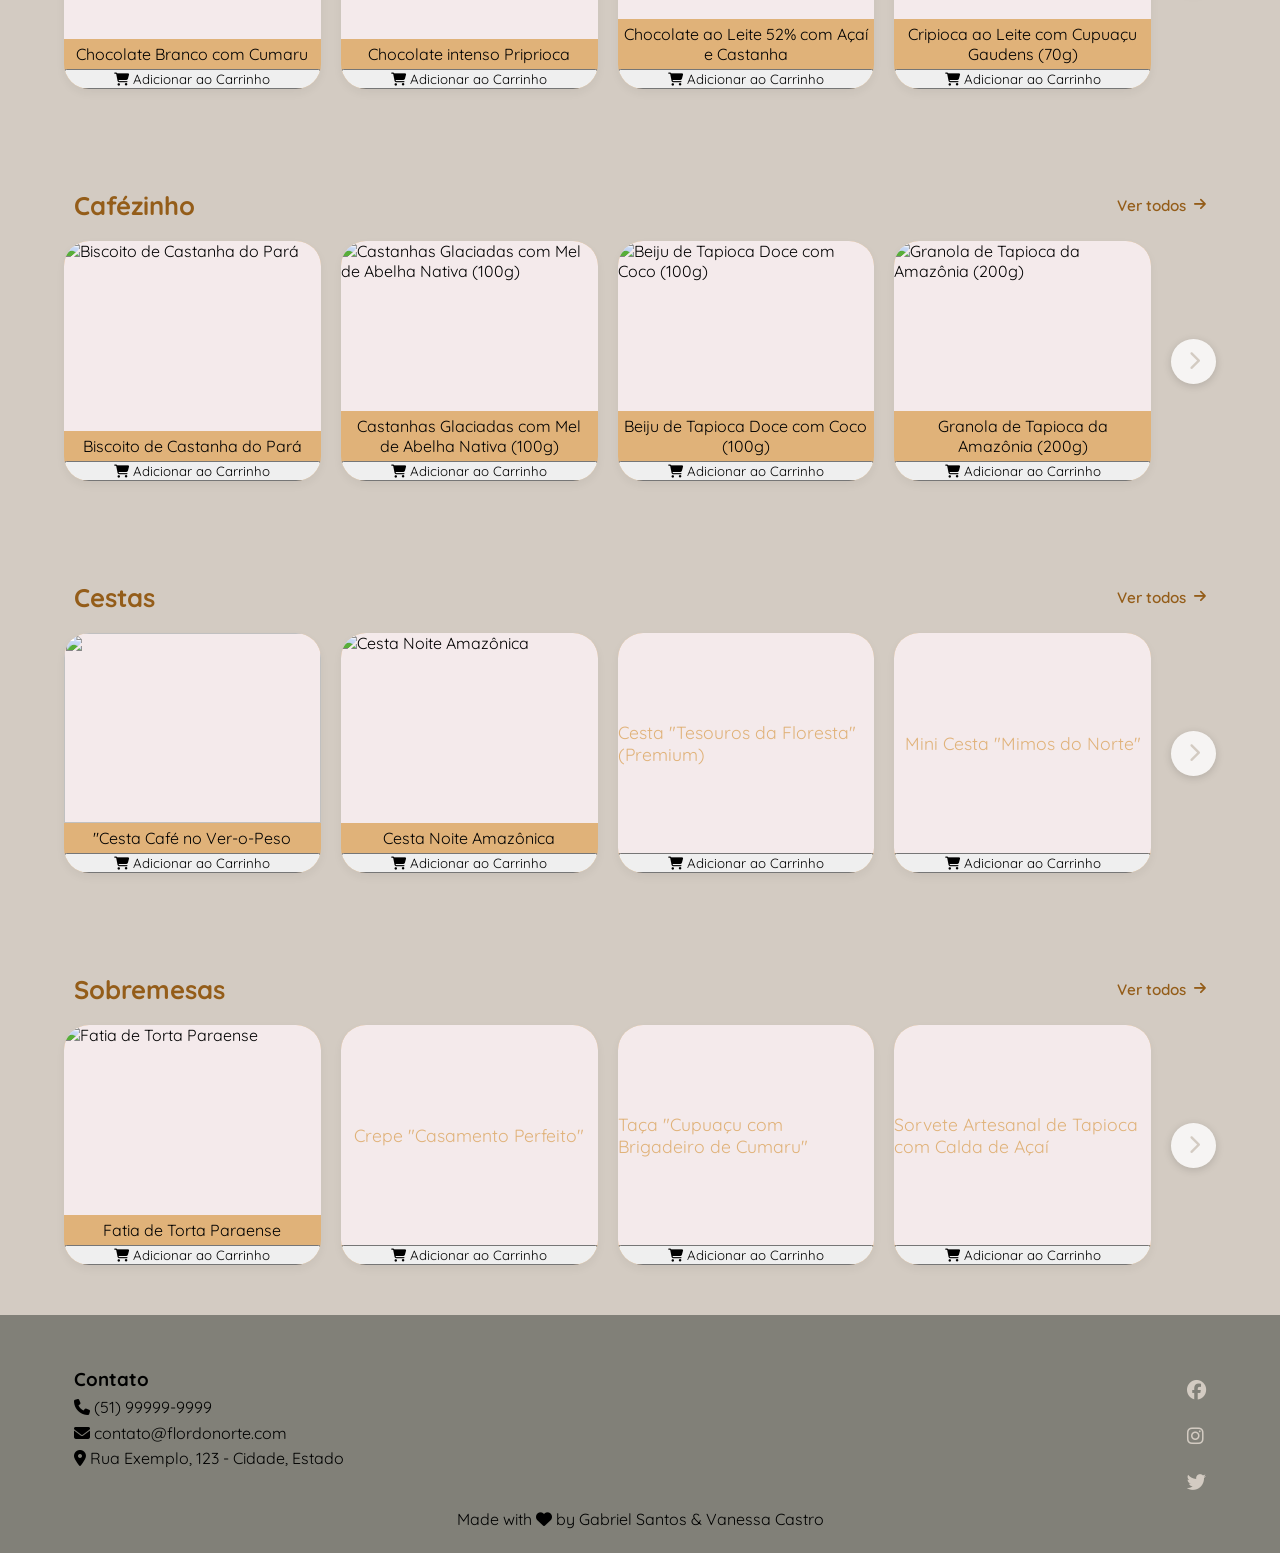
==== commit 93fd5ec1: "Last updated files" ====
--- a/index.html
+++ b/index.html
@@ -11,7 +11,9 @@
     <link rel="preconnect" href="https://fonts.gstatic.com" crossorigin>
     <link href="https://fonts.googleapis.com/css2?family=Quicksand:wght@400;600;700&display=swap" rel="stylesheet">
     <link rel="stylesheet" href="https://cdnjs.cloudflare.com/ajax/libs/font-awesome/6.4.0/css/all.min.css">
-    <link href="https://fonts.googleapis.com/css2?family=Google+Sans:ital,opsz,wght@0,17..18,400..700;1,17..18,400..700&family=MonteCarlo&display=swap" rel="stylesheet">
+    <link
+        href="https://fonts.googleapis.com/css2?family=Google+Sans:ital,opsz,wght@0,17..18,400..700;1,17..18,400..700&family=MonteCarlo&display=swap"
+        rel="stylesheet">
 </head>
 
 <body>
@@ -25,11 +27,11 @@
                 <div class="headerLogoAndText">
                     <a href="index.html">
                         <div class="logoPlaceholder">
-                            <img src="./images/Logo/FlorCactoLogo.png" style="width: 50px; height: 50px;" alt="">
+                            <img src="./images/Logo/LogoPng.png" style="width: 50px; height: 50px;" alt="">
                         </div>
                         <div class="brandName">
-                            <h2>Flor do Norte</h2>
-                            <h4>Confeitaria Boutique</h4>
+                            <h1>Flor do Norte</h1>
+                            <h2>Confeitaria Boutique</h2>
                         </div>
                     </a>
                 </div>
@@ -40,7 +42,7 @@
                 </div>
 
                 <div class="addressInfo">
-                    <span><i class="fa-solid fa-phone"></i> (51) 99999-9999</span>  
+                    <span><i class="fa-solid fa-phone"></i> (51) 99999-9999</span>
                 </div>
 
                 <div class="sideLinks">
@@ -102,31 +104,36 @@
     </header>
 
     <nav class="subHeader">
-        <a href="#bolos">Categoria 1</a>
-        <a href="#cupcakes">Categoria 2</a>
-        <a href="#">Categoria 3</a>
-        <a href="#">Categoria 4</a>
-        <a href="#">Categoria 5</a>
-        <a href="#">Categoria 6</a>
+        <a href="#bombom">Bombons</a>
+        <a href="#doceDePote">Doces de Pote</a>
+        <a href="#perfumarias">Perfumarias</a>
+        <a href="#cafezinho">Cafézinho</a>
+        <a href="#cestas">Cestas</a>
+        <a href="#sobremesas">Sobremesas</a>
     </nav>
 
     <main class="main">
         <section class="carouselSection">
+            <h2 style="display: none;">Carrosel Funcional</h2>
             <div class="carouselContainer">
                 <button class="carouselBtn prevBtn" id="prevBtn"><i class="fa-solid fa-chevron-left"></i></button>
                 <button class="carouselBtn nextBtn" id="nextBtn"><i class="fa-solid fa-chevron-right"></i></button>
 
                 <div class="carouselTrack" id="carouselTrack">
                     <div class="carouselSlide">
-                        <img src="./images/Carousel/BoloMorango2.jpg" alt="Bolo de morango">
+                        <img src="./images/Carousel/Fatia-de-torta-paraense.png" alt="Fatia de torta paraense">
                     </div>
 
                     <div class="carouselSlide">
-                        <img src="./images/Carousel/doces-italianos.jpg.jpg" alt="Bolo de morango">
+                        <img src="./images/Carousel/Doce-de-buriti.png" alt="Doce de buriti">
                     </div>
 
                     <div class="carouselSlide">
-                        <img src="./images/Carousel/docinhos-gourmet.png" alt="Bolo de morango">
+                        <img src="./images/Carousel/Cesta-noite-amazonica.png" alt="Cesta noite amazonica">
+                    </div>
+
+                    <div class="carouselSlide">
+                        <img src="./images/Carousel/Mousse-de-cupuaçu.png" alt="Mousse de cupuaçu">
                     </div>
                 </div>
 
@@ -134,70 +141,316 @@
         </section>
 
         <div class="productsArea">
-            <section id="bolos" class="productsSection">
-                <div class="sectionTitleArea">
-                    <h2 class="sectionTitle">Bolos Artesanais</h2>
-                    <a href="produtos.html?categoria=bolos" class="seeAllLink">Ver todos <i class="fa-solid fa-arrow-right"></i></a>
-                </div>
-
-                <div class="productsContainer">
-                    <div class="productCard">
-                        <div class="productImagePlaceholder">Bolo Red Velvet</div>
-                        <button class="btnAddToCart" data-id="bolo-red-velvet" data-name="Bolo Red Velvet"
-                            data-price="85.00" data-description="Bolo de red velvet com cobertura de chantilly"><i
-                                class="fa-solid fa-cart-shopping"></i> Adicionar ao Carrinho</button>
-                    </div>
-                    <div class="productCard">
-                        <div class="productImagePlaceholder">Bolo de Chocolate</div>
-                        <button class="btnAddToCart" data-id="bolo-chocolate" data-name="Bolo de Chocolate"
-                            data-price="75.00" data-description="Bolo de chocolate com recheio de ganache"><i
-                                class="fa-solid fa-cart-shopping"></i> Adicionar ao Carrinho</button>
-                    </div>
-                    <div class="productCard">
-                        <div class="productImagePlaceholder">Bolo de Cenoura</div>
-                        <button class="btnAddToCart" data-id="bolo-cenoura" data-name="Bolo de Cenoura"
-                            data-price="65.00" data-description="Bolo de cenoura com cobertura de cream cheese"><i
-                                class="fa-solid fa-cart-shopping"></i> Adicionar ao Carrinho</button>
-                    </div>
-                    <div class="productCard">
-                        <div class="productImagePlaceholder">Bolo de Morango</div>
-                        <button class="btnAddToCart" data-id="bolo-morango" data-name="Bolo de Morango"
-                            data-price="80.00" data-description="Bolo de morango com recheio de creme de morango"><i
-                                class="fa-solid fa-cart-shopping"></i> Adicionar ao Carrinho</button>
-                    </div>
-                    <button class="vitrineNextBtn"><i class="fa-solid fa-chevron-right"></i></button>
-                </div>
-            </section>
-
-            <section id="cupcakes" class="productsSection">
-                <div class="sectionTitleArea">
-                    <h2 class="sectionTitle">Cupcakes Boutique</h2>
-                    <a href="produtos.html?categoria=cupcakes" class="seeAllLink">Ver todos <i class="fa-solid fa-arrow-right"></i></a>
-                </div>
-
-                <div class="productsContainer">
-                    <div class="productCard">
-                        <div class="productImagePlaceholder">Cupcake Baunilha</div>
-                        <button class="btnAddToCart" data-id="cupcake-baunilha" data-name="Cupcake Baunilha"
-                            data-price="12.00" data-description="Cupcake de baunilha com cobertura de chantilly"><i
-                                class="fa-solid fa-cart-shopping"></i> Adicionar ao Carrinho</button>
-                    </div>
-                    <div class="productCard">
-                        <div class="productImagePlaceholder">Cupcake Nozes</div>
-                        <button class="btnAddToCart" data-id="cupcake-nozes" data-name="Cupcake Nozes"
-                            data-price="15.00" data-description="Cupcake de nozes com recheio de creme"><i
-                                class="fa-solid fa-cart-shopping"></i> Adicionar ao Carrinho</button>
-                    </div>
-                    <div class="productCard">
-                        <div class="productImagePlaceholder">Cupcake Ovomaltine</div>
-                        <button class="btnAddToCart" data-id="cupcake-ovomaltine" data-name="Cupcake Ovomaltine"
-                            data-price="14.00" data-description="Cupcake de ovomaltine com cobertura de chocolate"><i
-                                class="fa-solid fa-cart-shopping"></i> Adicionar ao Carrinho</button>
-                    </div>
-                    <div class="productCard">
-                        <div class="productImagePlaceholder">Cupcake Limão</div>
-                        <button class="btnAddToCart" data-id="cupcake-limao" data-name="Cupcake Limão"
-                            data-price="13.00" data-description="Cupcake de limão com recheio de creme de limão"><i
+            <section id="bombom" class="productsSection">
+                <div class="sectionTitleArea">
+                    <h2 class="sectionTitle">Bombons Artesanais</h2>
+                    <a href="produtos.html?categoria=bombom" class="seeAllLink">Ver todos <i
+                            class="fa-solid fa-arrow-right"></i></a>
+                </div>
+
+                <div class="productsContainer">
+                    <div class="productCard">
+                        <div class="productCardImage">
+                            <img src="./images/Produtos/Bombom-cupuacu.png" alt="Bombom de Cupuaçu Artesanal"
+                                class="productImg" title="Bombom de Cupuaçu Artesanal">
+                        </div>
+                        <p>Bombom de Cupuaçu</p>
+                        <button class="btnAddToCart" data-id="bombom-cupuacu" data-name="Bombom de Cupuaçu Artesanal"
+                            data-price="10.00"
+                            data-description="Recheio cremoso e azedinho de polpa pura, coberto com casquinha de chocolate meio amargo."><i
+                                class="fa-solid fa-cart-shopping"></i> Adicionar ao Carrinho</button>
+                    </div>
+                    <div class="productCard">
+                        <div class="productCardImage">
+                            <img src="./images/Produtos/bombom-bacuri.png" alt="Bombom de Bacuri Fino"
+                                class="productImg" title="Bombom de Bacuri Fino">
+                        </div>
+                        <p>Bombom de Bacuri Fino</p>
+                        <button class="btnAddToCart" data-id="bombom-bacuri-fino" data-name="Bombom de Bacuri Fino"
+                            data-price="11.50"
+                            data-description="Casca de chocolate ao leite recheada com a raríssima e perfumada polpa de bacuri selvagem."><i
+                                class="fa-solid fa-cart-shopping"></i> Adicionar ao Carrinho</button>
+                    </div>
+                    <div class="productCard">
+                        <div class="productCardImage">
+                            <img src="./images/Produtos/bombom-castanha-para.png" alt="Bombom de Castanha do Pará"
+                                class="productImg" title="Bombom de Castanha do Pará">
+                        </div>
+                        <p>Bombom de Castanha do Pará</p>
+                        <button class="btnAddToCart" data-id="bombom-castanha-para-fondant"
+                            data-name="Bombom de Castanha-do-Pará no Fondant" data-price="10.00"
+                            data-description="Uma castanha inteira tostada e crocante, envolvida em açúcar fondant e cobertura de chocolate blend."><i
+                                class="fa-solid fa-cart-shopping"></i> Adicionar ao Carrinho</button>
+                    </div>
+                    <div class="productCard">
+                        <div class="productCardImage">
+                            <img src="./images/Produtos/bombons-sortidos-floresta.png" alt="Caixa de Bombons Sortidos da Floresta (12 unid.)"
+                                class="productImg" title="Caixa de Bombons Sortidos da Floresta (12 unid.)">
+                        </div>
+                        <p>Caixa de Bombons Sortidos da Floresta (12 unid.)</p>
+                        <button class="btnAddToCart" data-id="caixa-bombons-sortidos"
+                            data-name="Caixa de Bombons Sortidos da Floresta (12 unid.)" data-price="110.00"
+                            data-description="Caixa decorada contendo um mix com 4 bombons de cupuaçu, 4 de bacuri e 4 de castanha."><i
+                                class="fa-solid fa-cart-shopping"></i> Adicionar ao Carrinho</button>
+                    </div>
+                    <button class="vitrineNextBtn"><i class="fa-solid fa-chevron-right"></i></button>
+                </div>
+            </section>
+
+            <section id="doceDePote" class="productsSection">
+                <div class="sectionTitleArea">
+                    <h2 class="sectionTitle">Doces de Pote</h2>
+                    <a href="produtos.html?categoria=doceDePote" class="seeAllLink">Ver todos <i
+                            class="fa-solid fa-arrow-right"></i></a>
+                </div>
+
+                <div class="productsContainer">
+                    <div class="productCard">
+                        <div class="productCardImage">
+                            <img src="./images/Produtos/doce-de-cupuacu-pastoso.png" alt="Doce de Cupuaçu em Pasta Tradicional (260g)" class="productImg"
+                                title="Doce de Cupuaçu em Pasta Tradicional (260g)">
+                        </div>
+                        <p>Doce de Cupuaçu em Pasta Tradicional (260g)</p>
+                        <button class="btnAddToCart" data-id="doce-cupuacu-pasta"
+                            data-name="Doce de Cupuaçu em Pasta Tradicional (260g)" data-price="57.90"
+                            data-description="Cozimento lento da fruta com açúcar na medida certa. Textura densa ideal para comer com queijo ou de colher."><i
+                                class="fa-solid fa-cart-shopping"></i> Adicionar ao Carrinho</button>
+                    </div>
+                    <div class="productCard">
+                        <div class="productCardImage">
+                            <img src="./images/Produtos/doce-de-buriti.png" alt="Doce de Buriti" class="productImg"
+                                title="Doce de Buriti">
+                        </div>
+                        <p>Doce Pastoso de Buriti</p>
+                        <button class="btnAddToCart" data-id="doce-pastoso-buriti"
+                            data-name="Doce Pastoso de Buriti (250g)" data-price="48.00"
+                            data-description="Doce encorpado feito com a polpa da palmeira de buriti. Cor alaranjada linda e sabor denso e tropical."><i
+                                class="fa-solid fa-cart-shopping"></i> Adicionar ao Carrinho</button>
+                    </div>
+                    <div class="productCard">
+                        <div class="productCardImage">
+                            <img src="./images/Produtos/geleia-taperebá.png" alt="Geleia de Taperebá" class="productImg"
+                                title="Geleia de Taperebá">
+                        </div>
+                        <p>Geleia de Taperebá</p>
+                        <button class="btnAddToCart" data-id="geleia-tapereba-caja"
+                            data-name="Geleia de Taperebá / Cajá Manioca (130g)" data-price="29.90"
+                            data-description="Geleia brilhante e de acidez equilibrada, perfeita para torradas e harmonização com queijos fortes."><i
+                                class="fa-solid fa-cart-shopping"></i> Adicionar ao Carrinho</button>
+                    </div>
+                    <div class="productCard">
+                        <div class="productCardImage">
+                            <img src="./images/Produtos/geleia-cpuacu-pimenta-cheiro.png" alt="Geleia de Cupuaçu com Cheiro Pimenta" class="productImg"
+                                title="Geleia de Cupuaçu com Cheiro Pimenta">
+                        </div>
+                        <p>Geleia de Cupuaçu com Cheiro Pimenta</p>
+                        <button class="btnAddToCart" data-id="geleia-tucupi-pimenta"
+                            data-name="Geleia Agridoce de Tucupi com Pimenta (150g)" data-price="34.99"
+                            data-description="Redução do sumo da mandioca brava (tucupi) com pimentas regionais, criando um contraste doce-picante incrível."><i
+                                class="fa-solid fa-cart-shopping"></i> Adicionar ao Carrinho</button>
+                    </div>
+                    <button class="vitrineNextBtn"><i class="fa-solid fa-chevron-right"></i></button>
+                </div>
+            </section>
+
+            <section id="perfumarias" class="productsSection">
+                <div class="sectionTitleArea">
+                    <h2 class="sectionTitle">Perfumaria</h2>
+                    <a href="produtos.html?categoria=perfumarias" class="seeAllLink">Ver todos <i
+                            class="fa-solid fa-arrow-right"></i></a>
+                </div>
+
+                <div class="productsContainer">
+                    <div class="productCard">
+                        <div class="productCardImage">
+                            <img src="./images/Produtos/chocolate-branco-cumaru.png" alt="Chocolate Branco com Cumaru"
+                                class="productImg" title="Chocolate Branco com Cumaru">
+                        </div>
+                        <p>Chocolate Branco com Cumaru</p>
+                        <button class="btnAddToCart" data-id="choc-branco-cumaru"
+                            data-name="Chocolate Branco com Cumaru Gaudens (70g)" data-price="39.00"
+                            data-description="Chocolate branco nobre aromatizado com as sementes de cumaru, a baunilha da Amazônia."><i
+                                class="fa-solid fa-cart-shopping"></i> Adicionar ao Carrinho</button>
+                    </div>
+                    <div class="productCard">
+                       <div class="productCardImage">
+                            <img src="./images/Produtos/chocolate-intenso-puxuri.png" alt="Chocolate intenso Priprioca"
+                                class="productImg" title="Chocolate intenso Priprioca">
+                        </div>
+                        <p>Chocolate intenso Priprioca</p>
+                        <button class="btnAddToCart" data-id="choc-intenso-priprioca"
+                            data-name="Chocolate Intenso com Priprioca 65% (70g)" data-price="41.90"
+                            data-description="Cacau selvagem nativo combinado com as notas amadeiradas e raras da raiz de priprioca."><i
+                                class="fa-solid fa-cart-shopping"></i> Adicionar ao Carrinho</button>
+                    </div>
+                    <div class="productCard">
+                       <div class="productCardImage">
+                            <img src="./images/Produtos/chocolate-crisp-acai.png" alt="Chocolate ao Leite 52% com Açaí e Castanha"
+                                class="productImg" title="Chocolate ao Leite 52% com Açaí e Castanha">
+                        </div>
+                        <p>Chocolate ao Leite 52% com Açaí e Castanha</p>
+                        <button class="btnAddToCart" data-id="choc-leite-acai-castanha"
+                            data-name="Chocolate ao Leite 52% com Açaí e Castanha (70g)" data-price="41.90"
+                            data-description="A união da cremosidade do leite, a crocância da castanha e os flocos desidratados de açaí."><i
+                                class="fa-solid fa-cart-shopping"></i> Adicionar ao Carrinho</button>
+                    </div>
+                    <div class="productCard">
+                       <div class="productCardImage">
+                            <img src="./images/Produtos/cripioca-leite-cupuacu-gaudens.png" alt="Cripioca ao Leite com Cupuaçu Gaudens (70g)"
+                                class="productImg" title="Cripioca ao Leite com Cupuaçu Gaudens (70g)">
+                        </div>
+                        <p>Cripioca ao Leite com Cupuaçu Gaudens (70g)</p>
+                        <button class="btnAddToCart" data-id="cripioca-leite-cupuacu"
+                            data-name="Cripioca ao Leite com Cupuaçu Gaudens (70g)" data-price="45.00"
+                            data-description="Flocos crocantes de tapioca envoltos em chocolate ao leite 53% com toque azedinho de cupuaçu."><i
+                                class="fa-solid fa-cart-shopping"></i> Adicionar ao Carrinho</button>
+                    </div>
+                    <button class="vitrineNextBtn"><i class="fa-solid fa-chevron-right"></i></button>
+                </div>
+            </section>
+
+            <section id="cafezinho" class="productsSection">
+                <div class="sectionTitleArea">
+                    <h2 class="sectionTitle">Cafézinho</h2>
+                    <a href="produtos.html?categoria=cafezinho" class="seeAllLink">Ver todos <i
+                            class="fa-solid fa-arrow-right"></i></a>
+                </div>
+
+                <div class="productsContainer">
+                    <div class="productCard">
+                        <div class="productCardImage">
+                            <img src="./images/Produtos/biscoito-castanha-para.png" alt="Biscoito de Castanha do Pará"
+                                class="productImg" title="Biscoito de Castanha do Pará">
+                        </div>
+                        <p>Biscoito de Castanha do Pará</p>
+                        <button class="btnAddToCart" data-id="biscoito-rosca-castanha"
+                            data-name="Biscoito Rosca de Castanha-do-Pará (50g)" data-price="20.00"
+                            data-description="Sequilhos artesanais e amanteigados produzidos com alta porcentagem de farinha de castanha pura."><i
+                                class="fa-solid fa-cart-shopping"></i> Adicionar ao Carrinho</button>
+                    </div>
+                    <div class="productCard">
+                        <div class="productCardImage">
+                            <img src="./images/Produtos/castanhas-glaciadas-mel-abelha-nativa.png" alt="Castanhas Glaciadas com Mel de Abelha Nativa (100g)"
+                                class="productImg" title="Castanhas Glaciadas com Mel de Abelha Nativa (100g)">
+                        </div>
+                        <p>Castanhas Glaciadas com Mel de Abelha Nativa (100g)</p>
+                        <button class="btnAddToCart" data-id="castanhas-glaciadas-mel"
+                            data-name="Castanhas Glaciadas com Mel de Abelha Nativa (100g)" data-price="38.00"
+                            data-description="Castanhas inteiras e assadas, caramelizadas com o delicado mel de abelhas sem ferrão da região."><i
+                                class="fa-solid fa-cart-shopping"></i> Adicionar ao Carrinho</button>
+                    </div>
+                    <div class="productCard">
+                        <div class="productCardImage">
+                            <img src="./images/Produtos/beiju-tapioca-doce-coco.png" alt="Beiju de Tapioca Doce com Coco (100g)"
+                                class="productImg" title="Beiju de Tapioca Doce com Coco (100g)">
+                        </div>
+                        <p>Beiju de Tapioca Doce com Coco (100g)</p>
+                        <button class="btnAddToCart" data-id="beiju-tapioca-coco"
+                            data-name="Beiju de Tapioca Doce com Coco (100g)" data-price="18.00"
+                            data-description="Discos finíssimos e crocantes de tapioca hidratada, tostados na chapa com raspas de coco seco."><i
+                                class="fa-solid fa-cart-shopping"></i> Adicionar ao Carrinho</button>
+                    </div>
+                    <div class="productCard">
+                        <div class="productCardImage">
+                            <img src="./images/Produtos/granola-tapioca-amazonia.png" alt="Granola de Tapioca da Amazônia (200g)"
+                                class="productImg" title="Granola de Tapioca da Amazônia (200g)">
+                        </div>
+                        <p>Granola de Tapioca da Amazônia (200g)</p>
+                        <button class="btnAddToCart" data-id="granola-tapioca-amazonia"
+                            data-name="Granola de Tapioca da Amazônia (200g)" data-price="32.90"
+                            data-description="Mix crocante de tapioca flocada, castanhas quebradas e nibs de cacau nativo."><i
+                                class="fa-solid fa-cart-shopping"></i> Adicionar ao Carrinho</button>
+                    </div>
+                    <button class="vitrineNextBtn"><i class="fa-solid fa-chevron-right"></i></button>
+                </div>
+            </section>
+
+            <section id="cestas" class="productsSection">
+                <div class="sectionTitleArea">
+                    <h2 class="sectionTitle">Cestas</h2>
+                    <a href="produtos.html?categoria=cestas" class="seeAllLink">Ver todos <i
+                            class="fa-solid fa-arrow-right"></i></a>
+                </div>
+
+                <div class="productsContainer">
+                    <div class="productCard">
+                        <div class="productCardImage">
+                            <img src="./images/Produtos/cesta-cafe-ver-o-peso.png" alt=""Cesta Café no Ver-o-Peso"
+                                class="productImg" title=""Cesta Café no Ver-o-Peso">
+                        </div>
+                        <p>"Cesta Café no Ver-o-Peso</p>
+                        <button class="btnAddToCart" data-id="cesta-cafe-ver-o-peso"
+                            data-name="Cesta Café no Ver-o-Peso" data-price="165.00"
+                            data-description="Contém: 1 pacote de Café Artesanal, 1 Pote de Doce de Cupuaçu (260g), 1 pacote de Sequilhos de Castanha e 1 pacote de Farinha de Tapioca Flocada."><i
+                                class="fa-solid fa-cart-shopping"></i> Adicionar ao Carrinho</button>
+                    </div>
+                    <div class="productCard">
+                        <div class="productCardImage">
+                            <img src="./images/Produtos/cesta-noite-amazonica.png" alt="Cesta Noite Amazônica"
+                                class="productImg" title="Cesta Noite Amazônica">
+                        </div>
+                        <p>Cesta Noite Amazônica</p>
+                        <button class="btnAddToCart" data-id="cesta-noite-amazonica" data-name="Cesta Noite Amazônica"
+                            data-price="220.00"
+                            data-description="Contém: 1 garrafa de Licor de Jambu (275ml), 1 Caixa de Bombons finos e 1 barra de Chocolate Intenso com Cumaru."><i
+                                class="fa-solid fa-cart-shopping"></i> Adicionar ao Carrinho</button>
+                    </div>
+                    <div class="productCard">
+                        <div class="productImagePlaceholder">Cesta "Tesouros da Floresta" (Premium)</div>
+                        <button class="btnAddToCart" data-id="cesta-tesouros-floresta"
+                            data-name="Cesta Tesouros da Floresta (Premium)" data-price="390.00"
+                            data-description="Contém: 1 Vinho de Açaí (750ml), 1 Geleia de Taperebá, 1 Pote de Castanhas Glaciadas, 1 Barra Gaudens de Cumaru e 1 Cuia Amazônica artesanal."><i
+                                class="fa-solid fa-cart-shopping"></i> Adicionar ao Carrinho</button>
+                    </div>
+                    <div class="productCard">
+                        <div class="productImagePlaceholder">Mini Cesta "Mimos do Norte"</div>
+                        <button class="btnAddToCart" data-id="mini-cesta-mimos-norte"
+                            data-name="Mini Cesta Mimos do Norte" data-price="85.00"
+                            data-description="Contém: 1 Pote de Geleia de Cupuaçu (150g), 1 pacote de Biscoito de Castanha (50g) e 3 Bombons artesanais sortidos."><i
+                                class="fa-solid fa-cart-shopping"></i> Adicionar ao Carrinho</button>
+                    </div>
+                    <button class="vitrineNextBtn"><i class="fa-solid fa-chevron-right"></i></button>
+                </div>
+            </section>
+
+            <section id="sobremesas" class="productsSection">
+                <div class="sectionTitleArea">
+                    <h2 class="sectionTitle">Sobremesas</h2>
+                    <a href="produtos.html?categoria=sobremesas" class="seeAllLink">Ver todos <i
+                            class="fa-solid fa-arrow-right"></i></a>
+                </div>
+
+                <div class="productsContainer">
+                    <div class="productCard">
+                        <div class="productCardImage">
+                            <img src="./images/Produtos/fatia-de-torta-paraense.png" alt="Fatia de Torta Paraense"
+                                class="productImg" title="Fatia de Torta Paraense">
+                        </div>
+                        <p>Fatia de Torta Paraense</p>
+                        <button class="btnAddToCart" data-id="torta-paraense-fatia" data-name="Torta Paraense (Fatia)"
+                            data-price="24.00"
+                            data-description="Camadas de pão de ló intercaladas com creme aveludado de cupuaçu e cobertura generosa de castanhas trituradas."><i
+                                class="fa-solid fa-cart-shopping"></i> Adicionar ao Carrinho</button>
+                    </div>
+                    <div class="productCard">
+                        <div class="productImagePlaceholder">Crepe "Casamento Perfeito"</div>
+                        <button class="btnAddToCart" data-id="crepe-casamento-perfeito"
+                            data-name="Crepe Casamento Perfeito" data-price="28.00"
+                            data-description="Crepe francês recheado com creme de cupuaçu artesanal e ganache de brigadeiro de cacau 54%."><i
+                                class="fa-solid fa-cart-shopping"></i> Adicionar ao Carrinho</button>
+                    </div>
+                    <div class="productCard">
+                        <div class="productImagePlaceholder">Taça "Cupuaçu com Brigadeiro de Cumaru"</div>
+                        <button class="btnAddToCart" data-id="taca-cupuacu-cumaru"
+                            data-name="Taça Cupuaçu com Brigadeiro de Cumaru" data-price="22.00"
+                            data-description="Camadas intercaladas de mousse ácida de cupuaçu e brigadeiro cremoso aromatizado com semente de cumaru."><i
+                                class="fa-solid fa-cart-shopping"></i> Adicionar ao Carrinho</button>
+                    </div>
+                    <div class="productCard">
+                        <div class="productImagePlaceholder">Sorvete Artesanal de Tapioca com Calda de Açaí</div>
+                        <button class="btnAddToCart" data-id="sorvete-tapioca-acai"
+                            data-name="Sorvete Artesanal de Tapioca com Calda de Açaí" data-price="26.00"
+                            data-description="Duas bolas de sorvete de massa feito com pedacinhos de tapioca, cobertos por calda morna e densa de açaí puro."><i
                                 class="fa-solid fa-cart-shopping"></i> Adicionar ao Carrinho</button>
                     </div>
                     <button class="vitrineNextBtn"><i class="fa-solid fa-chevron-right"></i></button>
@@ -221,7 +474,9 @@
                     <a href="#"><i class="fa-brands fa-twitter"></i></a>
                 </div>
             </div>
-            <p style="text-align: center;">Made with <i class="fa-solid fa-heart"></i> in Brazil</p>
+            <p style="text-align: center;">Made with <i class="fa-solid fa-heart"></i> by Gabriel Santos & Vanessa
+                Castro</p>
+        </div>
     </footer>
 
     <script src="js/script.js"></script>
--- a/css/newStyles.css
+++ b/css/newStyles.css
@@ -1,7 +1,7 @@
 :root {
-    --main-color: rgb(233, 224, 220);          /* Cor principal */
-    --sub-menu-color: rgb(228, 195, 154);      /* Tom dos botões de categoria */
-    --bg-light: rgb(255, 245, 245);            /* Fundo da página */
+    --main-color: rgb(211, 203, 194);          /* Cor principal */
+    --sub-menu-color: rgb(224, 178, 121);      /* Tom dos botões de categoria */
+    --bg-light: rgb(236, 236, 236);            /* Fundo da página */
     --text-color: rgb(148, 93, 25);
     --placeholder-bg: rgb(244, 234, 235);
 }
@@ -87,14 +87,14 @@
     font-size: 0.8rem;
 }
 
-.brandName h2 {
+.brandName h1 {
     font-size: 2.2rem;
     line-height: 1.2;
     font-family: 'MonteCarlo', cursive;
     font-weight: 100;
 }
 
-.brandName h4 {
+.brandName h2 {
     font-size: 0.9rem;
     font-weight: 400;
     opacity: 0.9;
@@ -158,7 +158,7 @@
     color: var(--placeholder-bg);
 }
 
-/* CONFIGURAÇÕES DO DROPDOWN */
+/* CONFIG DO DROPDOWN */
 .dropdown-wrapper {
     position: relative;
     display: inline-block;
@@ -337,7 +337,7 @@
     text-decoration: underline;
 }
 
-/* Animação suave de surgimento */
+/* Animação suave de FadeIn */
 @keyframes fadeInDropdown {
     from {
         opacity: 0;
@@ -360,7 +360,7 @@
     gap: 15px;
     padding: 12px 10px;
     flex-wrap: wrap;
-    background: rgba(216, 203, 203, 0.3);
+    background: rgba(190, 165, 110, 0.3);
     backdrop-filter: blur(5px);
     border-bottom: 1px solid rgba(189, 243, 139, 0.2);
 }
@@ -517,7 +517,7 @@
 }
 
 .productCard {
-    background: var(--text-color);
+    background: var(--sub-menu-color);
     flex: 1;
     min-width: 220px;
     max-width: 260px;
@@ -527,12 +527,18 @@
     box-shadow: 0 4px 10px rgba(0,0,0,0.05);
     display: flex;
     flex-direction: column;
-    transition: transform 0.3s ease, box-shadow 0.3s ease;
+    transition: transform 0.3s ease, box-shadow 0.3s ease, color 0.2s ease-in-out;
 }
 
 .productCard:hover {
     transform: translateY(-5px);
     box-shadow: 0 10px 20px rgba(0,0,0,0.1);
+    color: var(--bg-light);
+}
+
+.productCard p {
+    text-align: center;
+    padding: 5px;
 }
 
 .productImagePlaceholder {
@@ -546,7 +552,26 @@
     font-size: 1.1rem;
 }
 
-/* Botão de navegação lateral da vitrine */
+.productCardImage {
+    width: 100%;
+    height: 200px; /* Ou a altura que preferir para a vitrine */
+    overflow: hidden;
+    border-radius: 15px 15px 0 0; /* Arredonda só o topo do card */
+    background-color: var(--placeholder-bg);
+}
+
+.productImg {
+    width: 100%;
+    height: 100%;
+    object-fit: cover; /* Faz a imagem preencher o espaço sem distorcer */
+    transition: transform 0.3s ease;
+}
+
+.productCard:hover .productImg {
+    transform: scale(1.05); /* Efeito sutil de zoom ao passar o mouse */
+}
+
+/* Botão lateral da vitrine */
 .vitrineNextBtn {
     background: rgba(255, 255, 255, 0.8);
     border: none;
@@ -569,7 +594,7 @@
 
 /* FOOTER */
 .footer {
-    background: #666;
+    background: #818078;
     display: flex;
     justify-content: center;
 }
@@ -598,12 +623,12 @@
 }
 
 .socialMediaIcons a {
-    color: var(--text-color);
+    color: var(--main-color);
     font-size: 1.2rem;
     transition: color 0.2s;
 }
 
-/* Responsividade Avançada e Otimizada */
+/* Responsividade */
 @media (max-width: 768px) {
     /* Header & Navbar */
     .headerContainer {
@@ -698,7 +723,7 @@
     }
 }
 
-/* Pequeno ajuste extra para telas muito pequenas (smartphones compactos) */
+/* Ajuste para telas muito pequenas */
 @media (max-width: 480px) {
     .cartItemActions {
         flex-direction: column;
@@ -784,7 +809,7 @@
     background: var(--sub-menu-color);
 }
 
-/* --- CONFIGURAÇÕES GERAIS DO LAYOUT DO CARRINHO --- */
+/* CONFIGURAÇÕES GERAIS DO LAYOUT DO CARRINHO */
 .cartContainerMain {
     width: 90%;
     max-width: 1200px;
@@ -804,10 +829,10 @@
     display: flex;
     gap: 30px;
     align-items: flex-start;
-    flex-wrap: wrap; /* Garante que caia para uma coluna no mobile */
-}
-
-/* --- COLUNA ESQUERDA: LISTA --- */
+    flex-wrap: wrap; /* Garante uma coluna no mobile */
+}
+
+/* COLUNA ESQUERDA: LISTA */
 .cartItemsSection {
     flex: 2;
     min-width: 320px;
@@ -957,7 +982,7 @@
     transform: translateX(-5px);
 }
 
-/* --- COLUNA DIREITA: RESUMO --- */
+/*  COLUNA DIREITA - RESUMO */
 .cartSummaryAside {
     flex: 1;
     min-width: 300px;
@@ -986,7 +1011,7 @@
 }
 
 .freeShippingText {
-    color: #2e7d32; /* Verde para destacar gratuidade */
+    color: #2e7d32;
     font-weight: 700;
 }
 
@@ -1061,6 +1086,7 @@
 .sobreContainer {
     max-width: 800px;
     margin: 0 auto;
+    height: 48.6vh;
 }
 
 .sobreContainer h1 {
